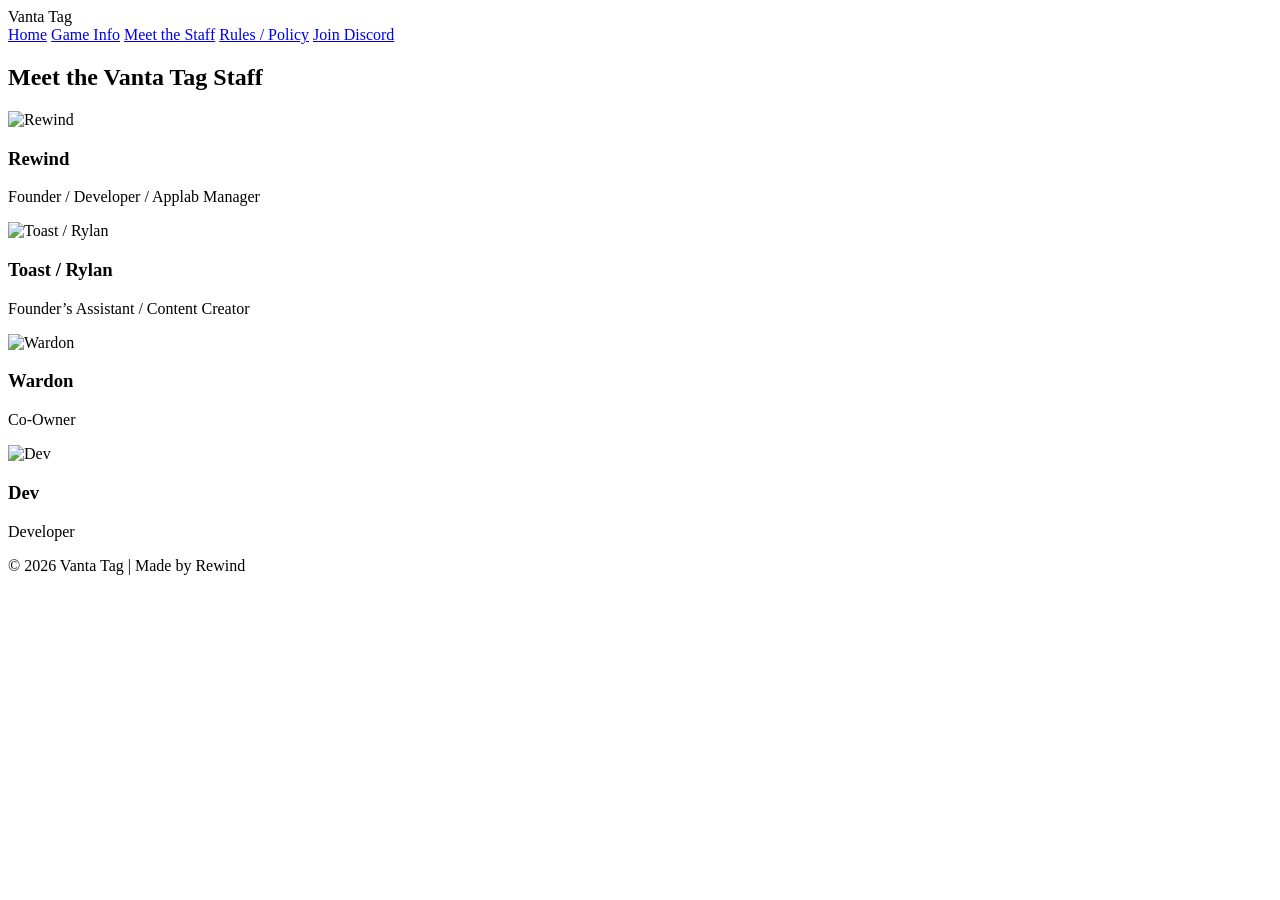
==== staff.html @ 471e759c "Update and rename staff.html.txt to staff.html" ====
<!DOCTYPE html>
<html lang="en">
<head>
    <meta charset="UTF-8">
    <meta name="viewport" content="width=device-width, initial-scale=1.0">
    <title>Vanta Tag | Staff</title>
    <link rel="stylesheet" href="css/style.css">
</head>
<body>
    <header>
        <div class="logo">Vanta Tag</div>
        <nav>
            <a href="index.html">Home</a>
            <a href="game.html">Game Info</a>
            <a href="staff.html">Meet the Staff</a>
            <a href="rules.html">Rules / Policy</a>
            <a href="https://discord.gg/vantatag" target="_blank" class="discord-btn">Join Discord</a>
        </nav>
    </header>

    <main>
        <section class="staff">
            <h1>Meet the Vanta Tag Staff</h1>
            <div class="staff-grid">
                <div class="staff-member">
                    <img src="images/placeholder.png" alt="Rewind">
                    <h3>Rewind</h3>
                    <p>Founder / Developer / Applab Manager</p>
                </div>
                <div class="staff-member">
                    <img src="images/placeholder.png" alt="Toast / Rylan">
                    <h3>Toast / Rylan</h3>
                    <p>Founder’s Assistant / Content Creator</p>
                </div>
                <div class="staff-member">
                    <img src="images/placeholder.png" alt="Wardon">
                    <h3>Wardon</h3>
                    <p>Co-Owner</p>
                </div>
                <div class="staff-member">
                    <img src="images/placeholder.png" alt="Dev">
                    <h3>Dev</h3>
                    <p>Developer</p>
                </div>
            </div>
        </section>
    </main>

    <footer>
        <p>&copy; 2026 Vanta Tag | Made by Rewind</p>
    </footer>
</body>
</html>
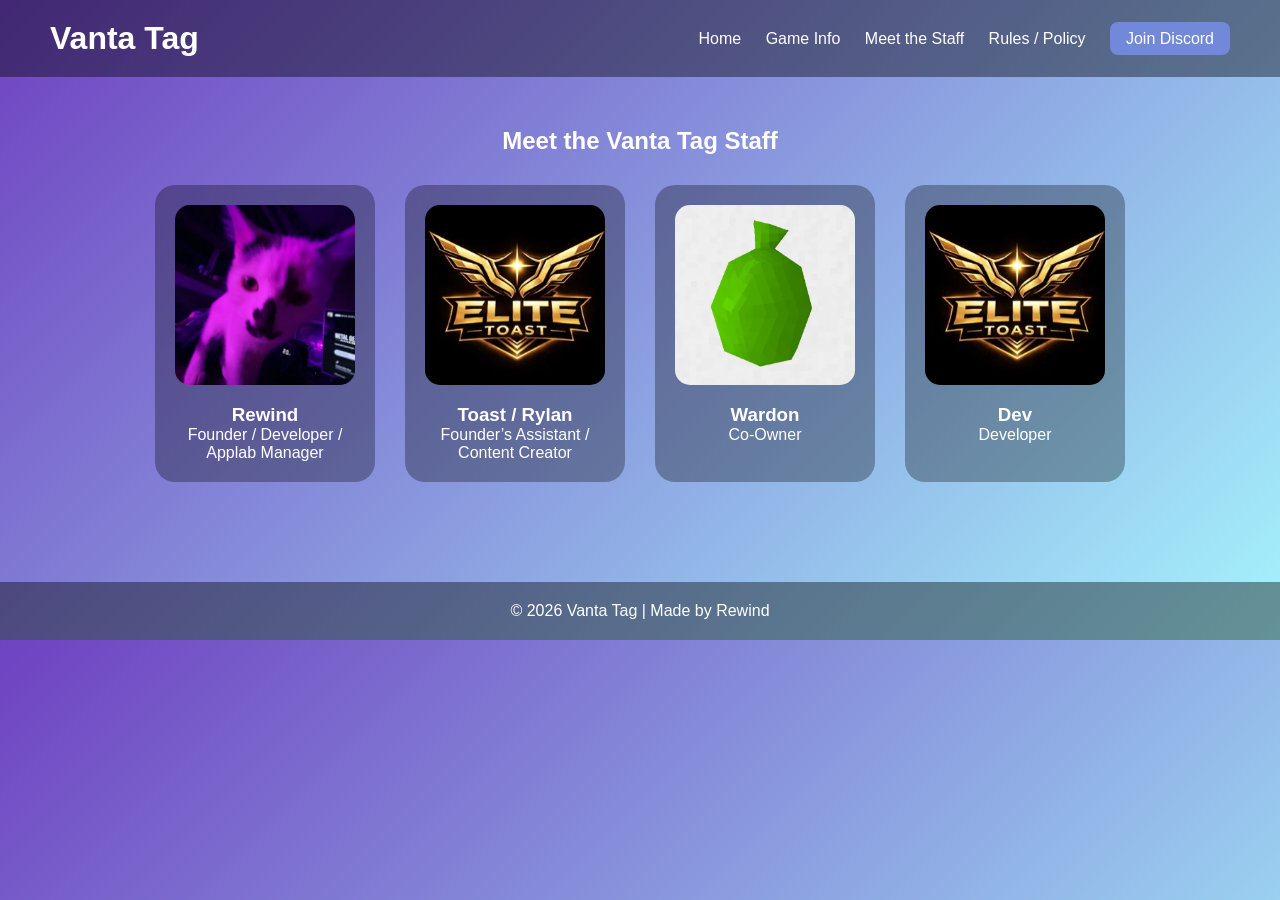
==== commit d0597444: "Update staff images and HTML structure Updated staff member images and added new staff images." ====
--- a/staff.html
+++ b/staff.html
@@ -23,7 +23,7 @@
             <h1>Meet the Vanta Tag Staff</h1>
             <div class="staff-grid">
                 <div class="staff-member">
-                    <img src="images/placeholder.png" alt="Rewind">
+                    <img src="images/staff1.png" alt="Rewind">
                     <h3>Rewind</h3>
                     <p>Founder / Developer / Applab Manager</p>
                 </div>
@@ -33,7 +33,7 @@
                     <p>Founder’s Assistant / Content Creator</p>
                 </div>
                 <div class="staff-member">
-                    <img src="images/placeholder.png" alt="Wardon">
+                    <img src="images/staff2.png" alt="Wardon">
                     <h3>Wardon</h3>
                     <p>Co-Owner</p>
                 </div>
@@ -51,3 +51,4 @@
     </footer>
 </body>
 </html>
+
--- a/css/style.css
+++ b/css/style.css
@@ -0,0 +1,160 @@
+/* Reset & Basic */
+* {
+    margin: 0;
+    padding: 0;
+    box-sizing: border-box;
+    font-family: 'Poppins', sans-serif;
+}
+
+body {
+    background: linear-gradient(135deg, #6f42c1, #a5f3fc);
+    color: #fff;
+}
+
+header {
+    display: flex;
+    justify-content: space-between;
+    align-items: center;
+    padding: 20px 50px;
+    background: rgba(0,0,0,0.4);
+    position: sticky;
+    top: 0;
+    z-index: 100;
+}
+
+header .logo {
+    font-size: 2em;
+    font-weight: bold;
+    color: #fff;
+}
+
+header nav a {
+    margin-left: 20px;
+    text-decoration: none;
+    color: #fff;
+    transition: 0.3s;
+}
+
+header nav a:hover {
+    color: #ffd700;
+}
+
+.discord-btn {
+    background: #7289da;
+    padding: 8px 16px;
+    border-radius: 8px;
+}
+
+.discord-btn:hover {
+    background: #5b6eae;
+}
+
+/* Hero Section */
+.hero {
+    text-align: center;
+    padding: 100px 20px;
+}
+
+.hero h1 {
+    font-size: 3em;
+    margin-bottom: 20px;
+}
+
+.hero p {
+    font-size: 1.2em;
+    margin-bottom: 40px;
+}
+
+.btn-main {
+    background: #ff6b6b;
+    color: #fff;
+    padding: 12px 30px;
+    border-radius: 10px;
+    text-decoration: none;
+    font-weight: bold;
+    transition: 0.3s;
+}
+
+.btn-main:hover {
+    background: #ff4c4c;
+}
+
+/* Features Section */
+.features {
+    display: flex;
+    justify-content: space-around;
+    flex-wrap: wrap;
+    padding: 50px 20px;
+}
+
+.feature {
+    background: rgba(0,0,0,0.3);
+    padding: 20px;
+    border-radius: 20px;
+    margin: 10px;
+    width: 300px;
+    text-align: center;
+    transition: 0.3s;
+}
+
+.feature:hover {
+    transform: translateY(-10px);
+}
+
+/* Staff Section */
+.staff {
+    text-align: center;
+    padding: 50px 20px;
+}
+
+.staff-grid {
+    display: flex;
+    justify-content: center;
+    flex-wrap: wrap;
+    gap: 30px;
+    margin-top: 30px;
+}
+
+.staff-member {
+    background: rgba(0,0,0,0.3);
+    padding: 20px;
+    border-radius: 20px;
+    width: 220px;
+    transition: 0.3s;
+}
+
+.staff-member img {
+    width: 100%;
+    border-radius: 15px;
+    margin-bottom: 15px;
+}
+
+.staff-member:hover {
+    transform: scale(1.05);
+}
+
+/* Rules Section */
+.rules {
+    padding: 50px 20px;
+    max-width: 800px;
+    margin: 0 auto;
+}
+
+.rules ul {
+    list-style: disc;
+    margin-left: 20px;
+    margin-bottom: 20px;
+}
+
+.rules li {
+    margin-bottom: 10px;
+    font-size: 1.1em;
+}
+
+/* Footer */
+footer {
+    text-align: center;
+    padding: 20px;
+    background: rgba(0,0,0,0.4);
+    margin-top: 50px;
+}
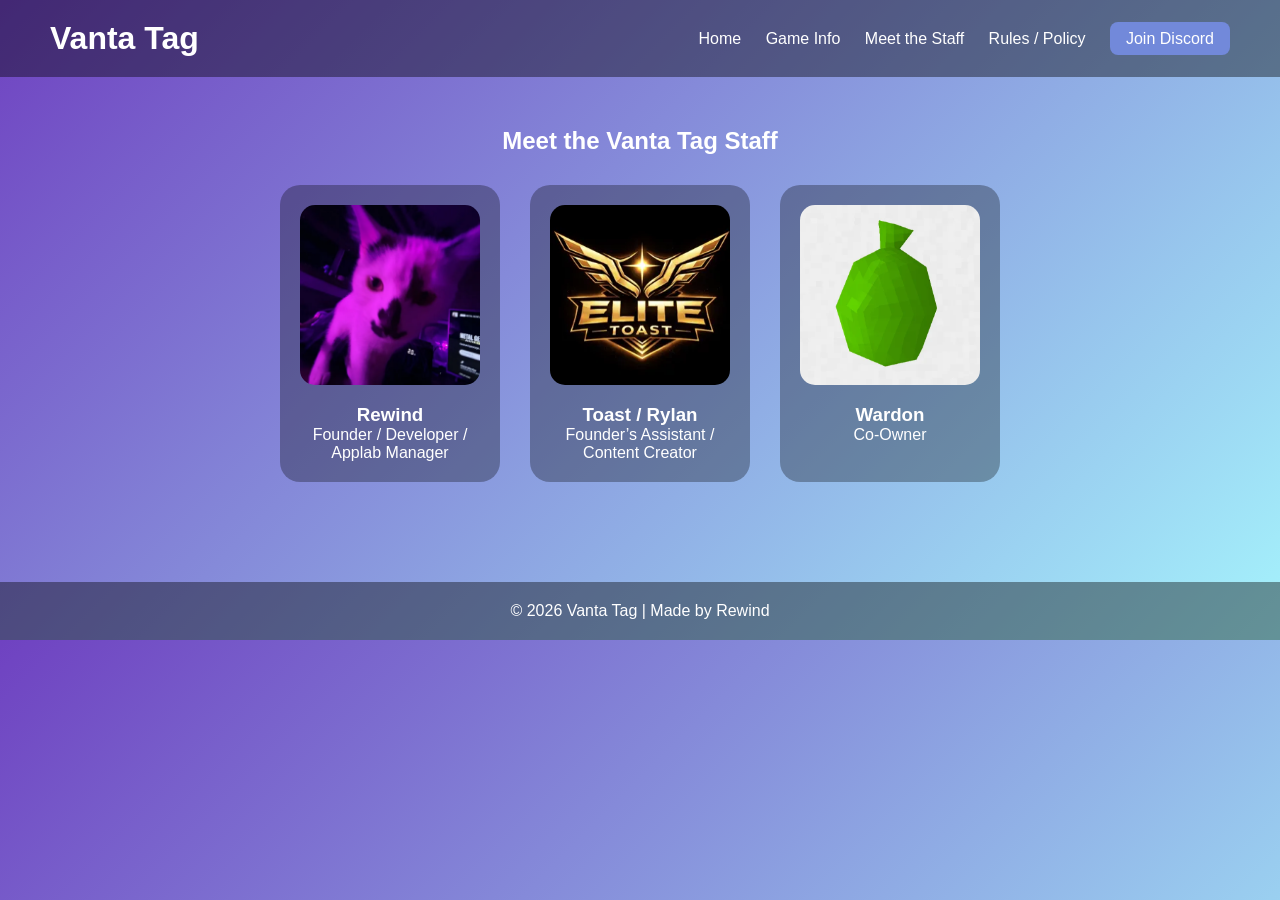
==== commit 7160aa8c: "Fix HTML formatting in staff.html" ====
--- a/staff.html
+++ b/staff.html
@@ -37,11 +37,6 @@
                     <h3>Wardon</h3>
                     <p>Co-Owner</p>
                 </div>
-                <div class="staff-member">
-                    <img src="images/placeholder.png" alt="Dev">
-                    <h3>Dev</h3>
-                    <p>Developer</p>
-                </div>
             </div>
         </section>
     </main>
@@ -52,3 +47,4 @@
 </body>
 </html>
 
+
